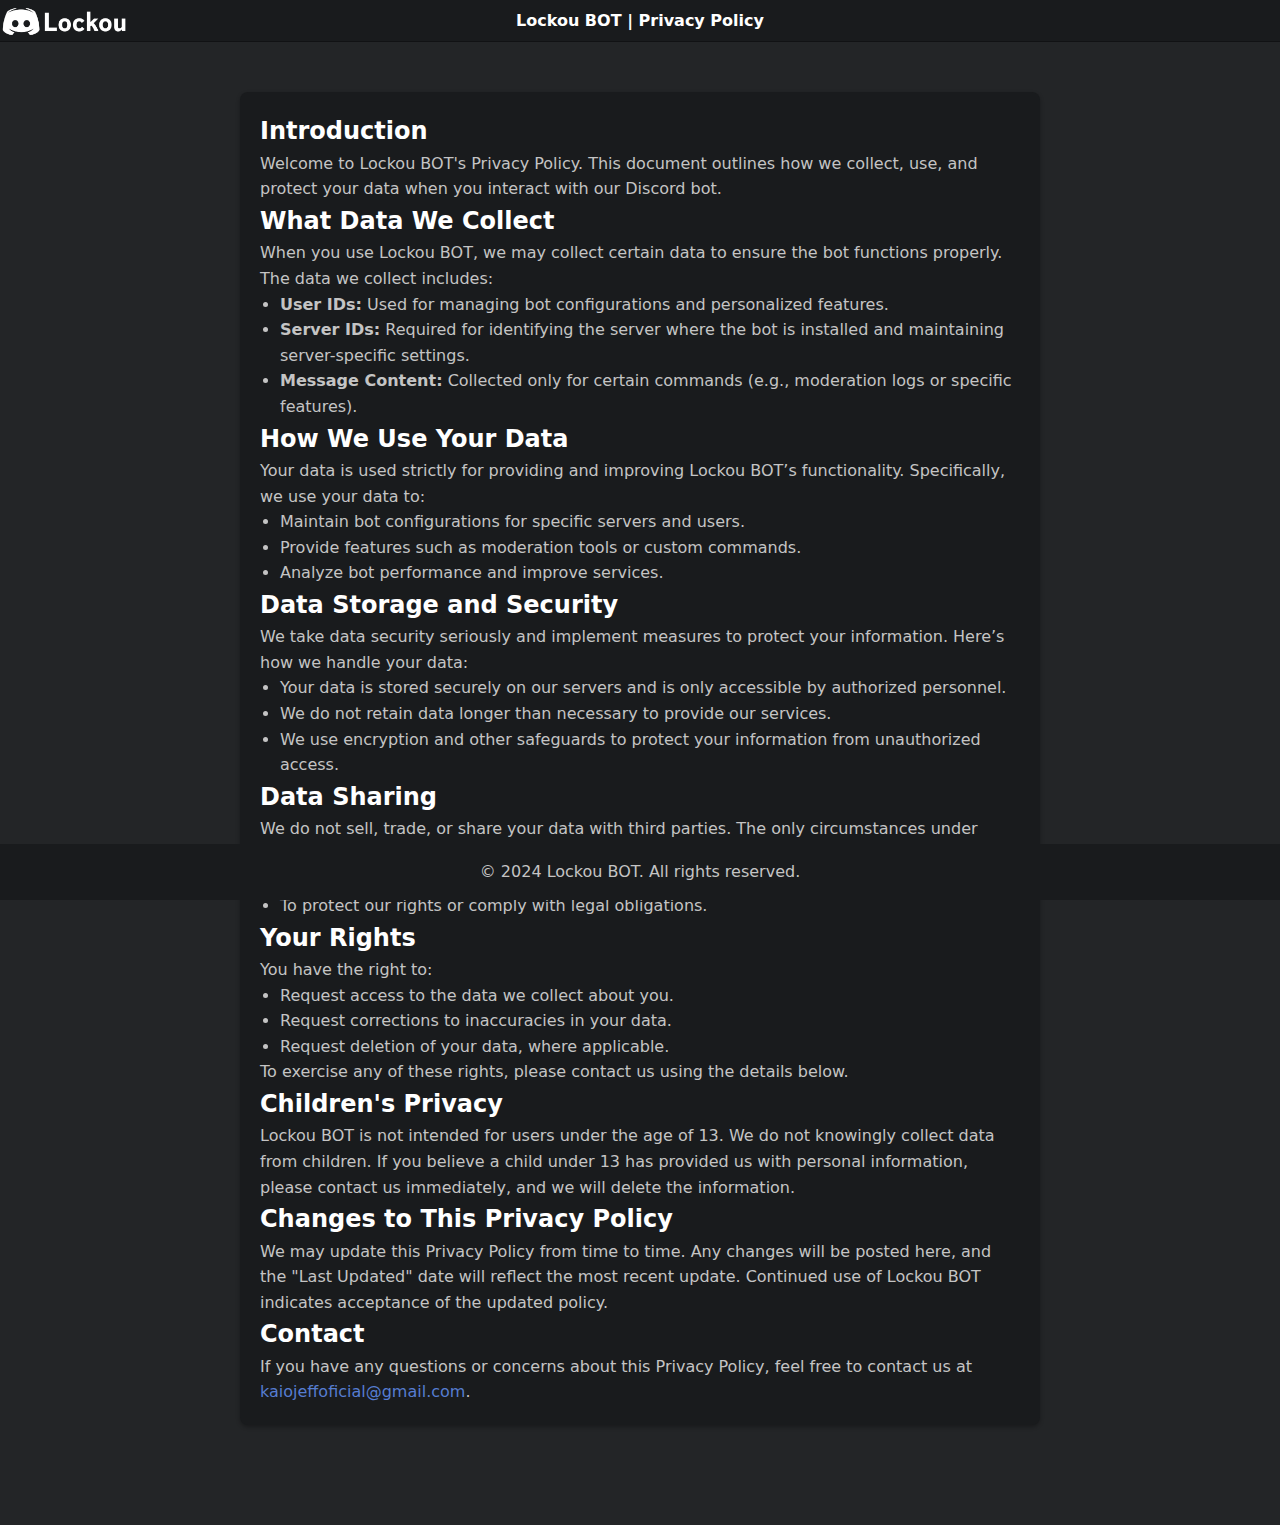
==== about/PrivacyPolicy.html @ 800687ea "New website" ====
<!DOCTYPE html>
<html lang="en">
<head>
    <meta charset="UTF-8">
    <meta name="viewport" content="width=device-width, initial-scale=1.0">
    <title>Lockou BOT - Privacy Policy</title>
    <link rel="stylesheet" href="style.css">
</head>
<body>
    <header>
        <div class="logo">
            <a href="/Lockou-BOT">
                <img src="/assets/images/Icon.png" alt="Lockou BOT Logo">
            </a>
        </div>
        <h1>Lockou BOT | Privacy Policy</h1>
    </header>
    <main>
        <h2>Introduction</h2>
        <p>Welcome to Lockou BOT's Privacy Policy. This document outlines how we collect, use, and protect your data when you interact with our Discord bot.</p>

        <h2>What Data We Collect</h2>
        <p>When you use Lockou BOT, we may collect certain data to ensure the bot functions properly. The data we collect includes:</p>
        <ul>
            <li><strong>User IDs:</strong> Used for managing bot configurations and personalized features.</li>
            <li><strong>Server IDs:</strong> Required for identifying the server where the bot is installed and maintaining server-specific settings.</li>
            <li><strong>Message Content:</strong> Collected only for certain commands (e.g., moderation logs or specific features).</li>
        </ul>

        <h2>How We Use Your Data</h2>
        <p>Your data is used strictly for providing and improving Lockou BOT’s functionality. Specifically, we use your data to:</p>
        <ul>
            <li>Maintain bot configurations for specific servers and users.</li>
            <li>Provide features such as moderation tools or custom commands.</li>
            <li>Analyze bot performance and improve services.</li>
        </ul>

        <h2>Data Storage and Security</h2>
        <p>We take data security seriously and implement measures to protect your information. Here’s how we handle your data:</p>
        <ul>
            <li>Your data is stored securely on our servers and is only accessible by authorized personnel.</li>
            <li>We do not retain data longer than necessary to provide our services.</li>
            <li>We use encryption and other safeguards to protect your information from unauthorized access.</li>
        </ul>

        <h2>Data Sharing</h2>
        <p>We do not sell, trade, or share your data with third parties. The only circumstances under which your data may be shared are:</p>
        <ul>
            <li>When required by law or in response to a legal request.</li>
            <li>To protect our rights or comply with legal obligations.</li>
        </ul>

        <h2>Your Rights</h2>
        <p>You have the right to:</p>
        <ul>
            <li>Request access to the data we collect about you.</li>
            <li>Request corrections to inaccuracies in your data.</li>
            <li>Request deletion of your data, where applicable.</li>
        </ul>
        <p>To exercise any of these rights, please contact us using the details below.</p>

        <h2>Children's Privacy</h2>
        <p>Lockou BOT is not intended for users under the age of 13. We do not knowingly collect data from children. If you believe a child under 13 has provided us with personal information, please contact us immediately, and we will delete the information.</p>

        <h2>Changes to This Privacy Policy</h2>
        <p>We may update this Privacy Policy from time to time. Any changes will be posted here, and the "Last Updated" date will reflect the most recent update. Continued use of Lockou BOT indicates acceptance of the updated policy.</p>

        <h2>Contact</h2>
        <p>If you have any questions or concerns about this Privacy Policy, feel free to contact us at <a href="mailto:kaiojeffoficial@gmail.com">kaiojeffoficial@gmail.com</a>.</p>
    </main>
    <footer>
        <p>&copy; 2024 Lockou BOT. All rights reserved.</p>
    </footer>
</body>
</html>
---- about/style.css ----
* {
    margin: 0;
    padding: 0;
    box-sizing: border-box;
}

body {
    font-family: system-ui, -apple-system, BlinkMacSystemFont, 'Segoe UI', Roboto, Oxygen, Ubuntu, Cantarell, 'Open Sans', 'Helvetica Neue', sans-serif;
    line-height: 1.6;
    background-color: #232527;
    color: #d1d5db;
    overflow-x: hidden;
}

header {
    background-color: #191b1d;
    color: black;
    border: solid #111214;
    display: flex;
    align-items: center;
    padding: 0 20px;
    width: 100%;
    height: 42.41px;
    border-width: 0px 0px 1px;
    margin: 0 auto;
    justify-content: center;
    position: relative;
}

header .logo {
    position: absolute;
    left: 5%;
    top: 5%;
    transform: translateX(-50%);
}

header .logo img {
    width: 135px;
    height: auto;
}

header h1 {
    color: white;
    font-size: 16px;
    font-weight: bold;
    flex-grow: 1;
    margin: 0;
    text-align: center;
}

main {
    max-width: 800px;
    margin: 50px auto;
    padding: 20px;
    background: #191b1d;
    border-radius: 8px;
    box-shadow: 0 2px 4px rgba(0, 0, 0, 0.3);
    margin-bottom: 100px;
}

h1, h2, h3 {
    color: #ffffff;
    font-weight: bold; 
    font-family: system-ui, -apple-system, BlinkMacSystemFont, 'Segoe UI', Roboto, Oxygen, Ubuntu, Cantarell, 'Open Sans', 'Helvetica Neue', sans-serif;
}

p, li {
    padding-top: auto;
    color: #c4c4c4;
}

ul {
    margin: 0;
    padding: 0 0 0 20px;
}

a {
    color: #567dd1;
    text-decoration: none;
}

a:hover {
    text-decoration: underline;
}

footer {
    text-align: center;
    padding: 15px 0px;
    background-color: #191b1d;
    color: #d1d5db;
    position: fixed;
    bottom: 0;
    width: 100%;
}
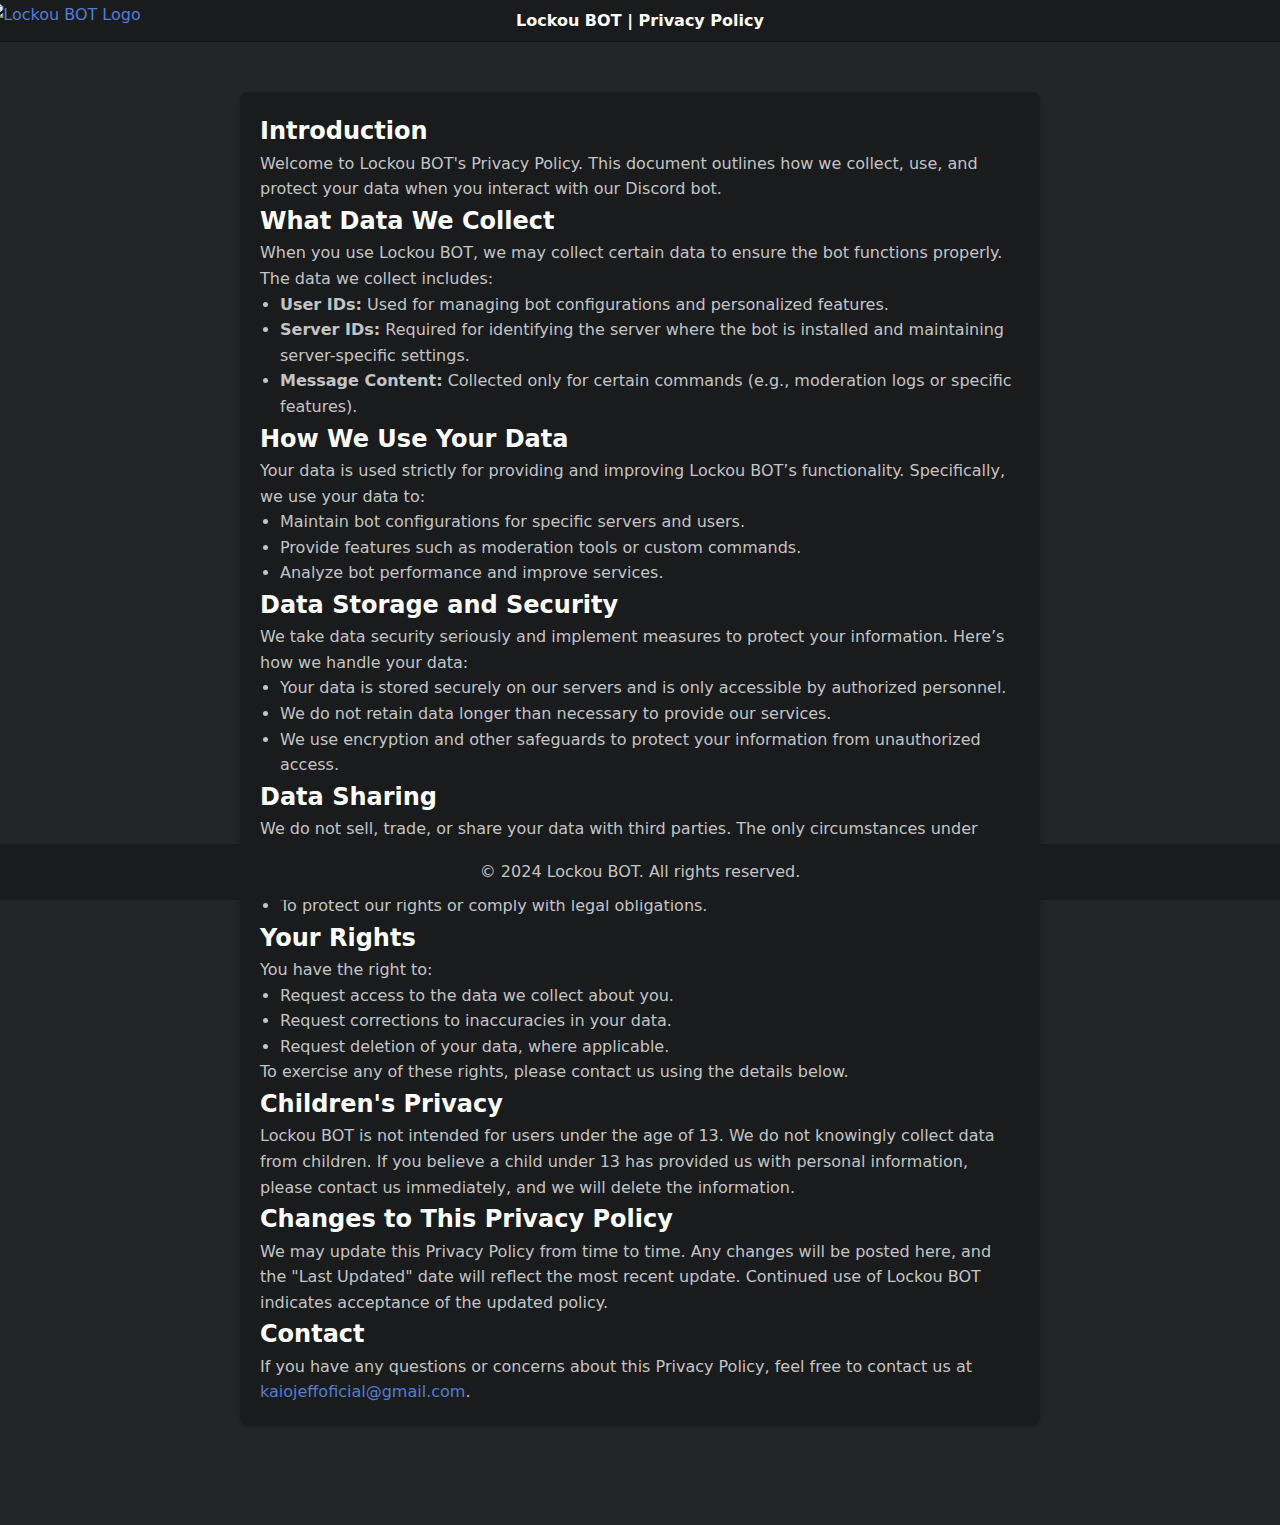
==== commit a79dfcab: "new Icon" ====
--- a/about/PrivacyPolicy.html
+++ b/about/PrivacyPolicy.html
@@ -4,13 +4,14 @@
     <meta charset="UTF-8">
     <meta name="viewport" content="width=device-width, initial-scale=1.0">
     <title>Lockou BOT - Privacy Policy</title>
+    <link rel="icon" href="https://raw.githubusercontent.com/LockouDev/Lockou-BOT/refs/heads/gh-pages/assets/images/Lockou.ico">
     <link rel="stylesheet" href="style.css">
 </head>
 <body>
     <header>
         <div class="logo">
             <a href="/Lockou-BOT">
-                <img src="/assets/images/Icon.png" alt="Lockou BOT Logo">
+                <img src="https://raw.githubusercontent.com/LockouDev/Lockou-BOT/refs/heads/gh-pages/assets/images/Icon.png" alt="Lockou BOT Logo">
             </a>
         </div>
         <h1>Lockou BOT | Privacy Policy</h1>
